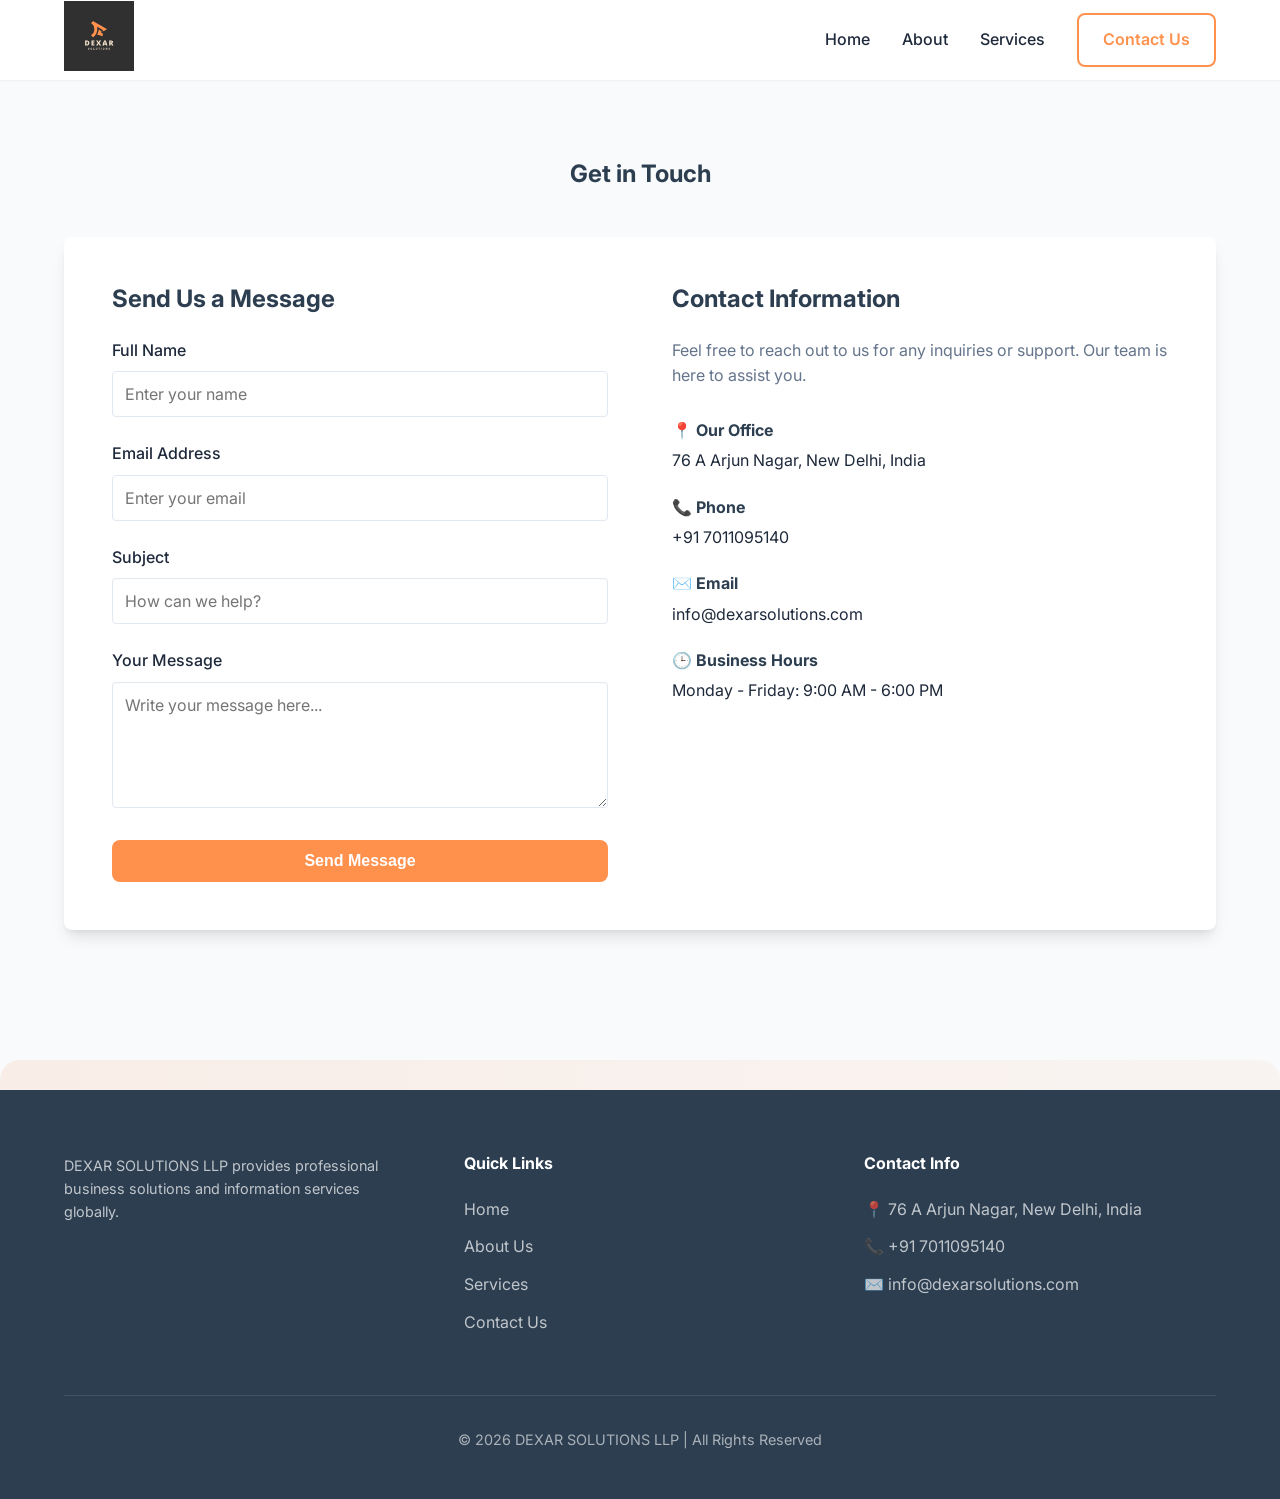
==== contact.html @ 8984e8ed "Ininitation of new project" ====
<!DOCTYPE html>
<html lang="en">

<head>
    <meta charset="UTF-8">
    <meta name="viewport" content="width=device-width, initial-scale=1.0">
    <title>Contact Us | Dexar Solutions LLP</title>
    <meta name="description"
        content="Get in touch with Dexar Solutions LLP for professional business and information services.">
    <link rel="preconnect" href="https://fonts.googleapis.com">
    <link rel="preconnect" href="https://fonts.gstatic.com" crossorigin>
    <link href="https://fonts.googleapis.com/css2?family=Inter:wght@400;500;600;700&display=swap" rel="stylesheet">
    <link rel="stylesheet" href="style.css">
</head>

<body>

    <header>
        <div class="container header-container">
            <a href="index.html" class="logo">
                <img src="assets/logo.png" alt="Dexar Solutions Logo">
            </a>
            <!-- Mobile nav toggle -->
            <button class="nav-toggle" aria-label="Toggle navigation" aria-expanded="false">
                <span class="hamburger"></span>
            </button>
            <nav>
                <a href="index.html">Home</a>
                <a href="index.html#about">About</a>
                <a href="index.html#services">Services</a>
                <a href="contact.html" class="btn btn-outline">Contact Us</a>
            </nav>
        </div>
    </header>

    <main>
        <section class="section-padding">
            <div class="container">
                <h1 style="text-align: center; margin-bottom: 3rem;">Get in Touch</h1>

                <div class="contact-container">
                    <div class="contact-form">
                        <h2>Send Us a Message</h2>
                        <form>
                            <div class="form-group">
                                <label for="name">Full Name</label>
                                <input type="text" id="name" name="name" placeholder="Enter your name" required>
                            </div>

                            <div class="form-group">
                                <label for="email">Email Address</label>
                                <input type="email" id="email" name="email" placeholder="Enter your email" required>
                            </div>

                            <div class="form-group">
                                <label for="subject">Subject</label>
                                <input type="text" id="subject" name="subject" placeholder="How can we help?">
                            </div>

                            <div class="form-group">
                                <label for="message">Your Message</label>
                                <textarea id="message" name="message" rows="5" placeholder="Write your message here..."
                                    required></textarea>
                            </div>

                            <button type="submit" class="btn" style="width: 100%;">Send Message</button>
                        </form>
                    </div>

                    <div class="contact-details">
                        <h2>Contact Information</h2>
                        <p style="margin-bottom: 2rem; color: var(--text-muted);">
                            Feel free to reach out to us for any inquiries or support. Our team is here to assist you.
                        </p>

                        <div style="margin-bottom: 1.5rem;">
                            <h4 style="margin-bottom: 0.5rem;">📍 Our Office</h4>
                            <p>76 A Arjun Nagar, New Delhi, India</p>
                        </div>

                        <div style="margin-bottom: 1.5rem;">
                            <h4 style="margin-bottom: 0.5rem;">📞 Phone</h4>
                            <p>+91 7011095140</p>
                        </div>

                        <div style="margin-bottom: 1.5rem;">
                            <h4 style="margin-bottom: 0.5rem;">✉️ Email</h4>
                            <p>info@dexarsolutions.com</p>
                        </div>

                        <div style="margin-bottom: 1.5rem;">
                            <h4 style="margin-bottom: 0.5rem;">🕒 Business Hours</h4>
                            <p>Monday - Friday: 9:00 AM - 6:00 PM</p>
                        </div>
                    </div>
                </div>
            </div>
        </section>
    </main>

    <footer>
        <div class="container">
            <div class="footer-grid">
                <div class="footer-column">
                    <!-- <img src="assets/logo.png" alt="Dexar Solutions Logo" class="footer-logo"> -->
                    <p style="opacity: 0.7; font-size: 0.9rem;">
                        DEXAR SOLUTIONS LLP provides professional business solutions and information services globally.
                    </p>
                </div>
                <div class="footer-column">
                    <h4>Quick Links</h4>
                    <ul class="footer-links">
                        <li><a href="index.html">Home</a></li>
                        <li><a href="index.html#about">About Us</a></li>
                        <li><a href="index.html#services">Services</a></li>
                        <li><a href="contact.html">Contact Us</a></li>
                    </ul>
                </div>
                <div class="footer-column">
                    <h4>Contact Info</h4>
                    <ul class="footer-links">
                        <li><span style="opacity: 0.7;">📍 76 A Arjun Nagar, New Delhi, India</span></li>
                        <li><span style="opacity: 0.7;">📞 +91 7011095140</span></li>
                        <li><span style="opacity: 0.7;">✉️ info@dexarsolutions.com</span></li>
                    </ul>
                </div>
            </div>
            <div class="footer-bottom">
                <p>&copy; 2026 DEXAR SOLUTIONS LLP | All Rights Reserved</p>
            </div>
        </div>
    </footer>

        <script src="script.js"></script>
</body>

</html>
---- style.css ----
:root {
    --primary: #2c3e50;
    --primary-light: #34495e;
    --accent: #ff914d;
    --accent-hover: #e67e22;
    --text-dark: #1e293b;
    --text-muted: #64748b;
    --bg-light: #f8fafc;
    --bg-white: #ffffff;
    --border: #e2e8f0;
    --shadow-sm: 0 1px 2px 0 rgb(0 0 0 / 0.05);
    --shadow: 0 4px 6px -1px rgb(0 0 0 / 0.1), 0 2px 4px -2px rgb(0 0 0 / 0.1);
    --shadow-lg: 0 10px 15px -3px rgb(0 0 0 / 0.1), 0 4px 6px -4px rgb(0 0 0 / 0.1);
    --radius: 8px;
    --header-height: 80px;
    --container-max: 1200px;
}

* {
    margin: 0;
    padding: 0;
    box-sizing: border-box;
}

body {
    font-family: 'Inter', -apple-system, BlinkMacSystemFont, "Segoe UI", Roboto, Helvetica, Arial, sans-serif;
    background-color: var(--bg-light);
    color: var(--text-dark);
    line-height: 1.6;
}

h1,
h2,
h3,
h4 {
    color: var(--primary);
    line-height: 1.2;
    margin-bottom: 1.5rem;
}

p {
    margin-bottom: 1rem;
}

/* Utilities */
.container {
    max-width: var(--container-max);
    margin: 0 auto;
    padding: 0 1.5rem;
}

.section-padding {
    padding: 5rem 0;
}

.btn {
    display: inline-block;
    padding: 0.75rem 1.5rem;
    background-color: var(--accent);
    color: white;
    text-decoration: none;
    border-radius: var(--radius);
    font-weight: 600;
    transition: all 0.3s ease;
    border: none;
    cursor: pointer;
    font-size: 1rem;
}

.btn:hover {
    background-color: var(--accent-hover);
    transform: translateY(-2px);
    box-shadow: var(--shadow);
}

.btn-outline {
    background-color: transparent;
    border: 2px solid var(--accent);
    color: var(--accent);
}

.btn-outline:hover {
    background-color: var(--accent);
    color: white;
}

/* Header */
header {
    background-color: var(--bg-white);
    height: var(--header-height);
    display: flex;
    align-items: center;
    position: sticky;
    top: 0;
    z-index: 1000;
    box-shadow: var(--shadow-sm);
}

.header-container {
    display: flex;
    justify-content: space-between;
    align-items: center;
    width: 100%;
}

.logo img {
    height: 70px;
    width: auto;
}

/* Mobile nav toggle styles */
.nav-toggle {
    display: none;
    background: transparent;
    border: none;
    cursor: pointer;
    padding: 0.5rem;
}

.hamburger,
.hamburger::before,
.hamburger::after {
    display: block;
    width: 28px;
    height: 3px;
    background: var(--text-dark);
    border-radius: 3px;
    transition: transform 0.25s ease, opacity 0.25s ease;
    position: relative;
}

.hamburger::before,
.hamburger::after {
    content: '';
    position: absolute;
    left: 0;
}

.hamburger::before { top: -8px; }
.hamburger::after { top: 8px; }

/* When nav is open we transform the hamburger into an X */
.nav-toggle[aria-expanded="true"] .hamburger {
    background: transparent;
}
.nav-toggle[aria-expanded="true"] .hamburger::before {
    transform: rotate(45deg) translate(5px, 5px);
}
.nav-toggle[aria-expanded="true"] .hamburger::after {
    transform: rotate(-45deg) translate(5px, -5px);
}

nav {
    display: flex;
    gap: 2rem;
    align-items: center;
}

nav a {
    color: var(--text-dark);
    text-decoration: none;
    font-weight: 500;
    transition: color 0.3s ease;
}

nav a:hover {
    color: var(--accent);
}

/* Hero Section */
.hero {
    background: linear-gradient(135deg, var(--primary) 0%, var(--primary-light) 100%);
    color: white;
    padding: 6rem 0;
    text-align: center;
}

.hero h1 {
    color: white;
    font-size: 3rem;
    margin-bottom: 1.5rem;
}

.hero p {
    font-size: 1.25rem;
    max-width: 700px;
    margin: 0 auto 2rem;
    opacity: 0.9;
}

/* Cards & Services */
.grid {
    display: grid;
    grid-template-columns: repeat(auto-fit, minmax(300px, 1fr));
    gap: 2rem;
}

.card {
    background: var(--bg-white);
    padding: 2rem;
    border-radius: var(--radius);
    box-shadow: var(--shadow);
    transition: transform 0.3s ease, box-shadow 0.3s ease;
}

.card:hover {
    transform: translateY(-5px);
    box-shadow: var(--shadow-lg);
}

/* Footer */
footer {
    background-color: var(--primary);
    color: white;
    padding: 4rem 0 2rem;
    margin-top: 5rem;
}

.footer-grid {
    display: grid;
    grid-template-columns: repeat(auto-fit, minmax(200px, 1fr));
    gap: 3rem;
    margin-bottom: 3rem;
}

.footer-column h4 {
    color: white;
    margin-bottom: 1.5rem;
}

.footer-links {
    list-style: none;
}

.footer-links li {
    margin-bottom: 0.75rem;
}

.footer-links a {
    color: rgba(255, 255, 255, 0.7);
    text-decoration: none;
    transition: color 0.3s ease;
}

.footer-links a:hover {
    color: var(--accent);
}

.footer-bottom {
    border-top: 1px solid rgba(255, 255, 255, 0.1);
    padding-top: 2rem;
    text-align: center;
    color: rgba(255, 255, 255, 0.6);
    font-size: 0.9rem;
}

/* Contact Form */
.contact-container {
    display: grid;
    grid-template-columns: 1fr 1fr;
    gap: 4rem;
    background: var(--bg-white);
    padding: 3rem;
    border-radius: var(--radius);
    box-shadow: var(--shadow-lg);
}

.form-group {
    margin-bottom: 1.5rem;
}

.form-group label {
    display: block;
    margin-bottom: 0.5rem;
    font-weight: 500;
}

.form-group input,
.form-group textarea {
    width: 100%;
    padding: 0.75rem;
    border: 1px solid var(--border);
    border-radius: 4px;
    font-family: inherit;
    font-size: 1rem;
}

.form-group input:focus,
.form-group textarea:focus {
    outline: none;
    border-color: var(--accent);
    box-shadow: 0 0 0 3px rgba(255, 145, 77, 0.2);
}

@media (max-width: 768px) {
    /* Avoid overriding --header-height to 'auto' (breaks calc()).
       Set header to auto height directly and position the mobile nav relative to header. */
    header {
        height: auto;
        padding: 1rem 0;
    }

    .header-container {
        flex-direction: row;
        justify-content: space-between;
        align-items: center;
        gap: 1rem;
    }

    /* Show hamburger, hide nav by default on small screens */
    .nav-toggle {
        display: inline-flex;
        align-items: center;
        justify-content: center;
    }

    nav {
        display: none;
        position: absolute;
        left: 0;
        right: 0;
        /* Place the mobile menu directly below the header (100% of header height) */
        top: calc(100% + 10px);
        background: var(--bg-white);
        margin: 0 1rem;
        padding: 1rem;
        border-radius: 10px;
        box-shadow: var(--shadow-lg);
        flex-direction: column;
        gap: 0.75rem;
        z-index: 1001;
    }

    /* When nav has .open (toggled) show it */
    nav.open {
        display: flex;
    }

    nav a {
        padding: 0.5rem 0.75rem;
    }

    .hero h1 {
        font-size: 2rem;
    }

    .hero p {
        font-size: 1.1rem;
    }

    .contact-container {
        grid-template-columns: 1fr;
        gap: 2rem;
        padding: 2rem 1.5rem;
    }

    /* Footer adjustments on small screens */
    .footer-grid {
        gap: 1.5rem;
        text-align: center;
    }
    .footer-column:first-child {
        order: -1;
    }
}

/* Decorative footer top curve and accent */
footer {
    position: relative;
}

footer::before {
    content: '';
    position: absolute;
    top: -30px;
    left: 0;
    right: 0;
    height: 30px;
    background: linear-gradient(90deg, rgba(255,145,77,0.12), rgba(255,145,77,0.06));
    border-top-left-radius: 20px;
    border-top-right-radius: 20px;
    pointer-events: none;
}

.footer-logo {
    height: 48px;
    width: auto;
    margin-bottom: 1rem;
}
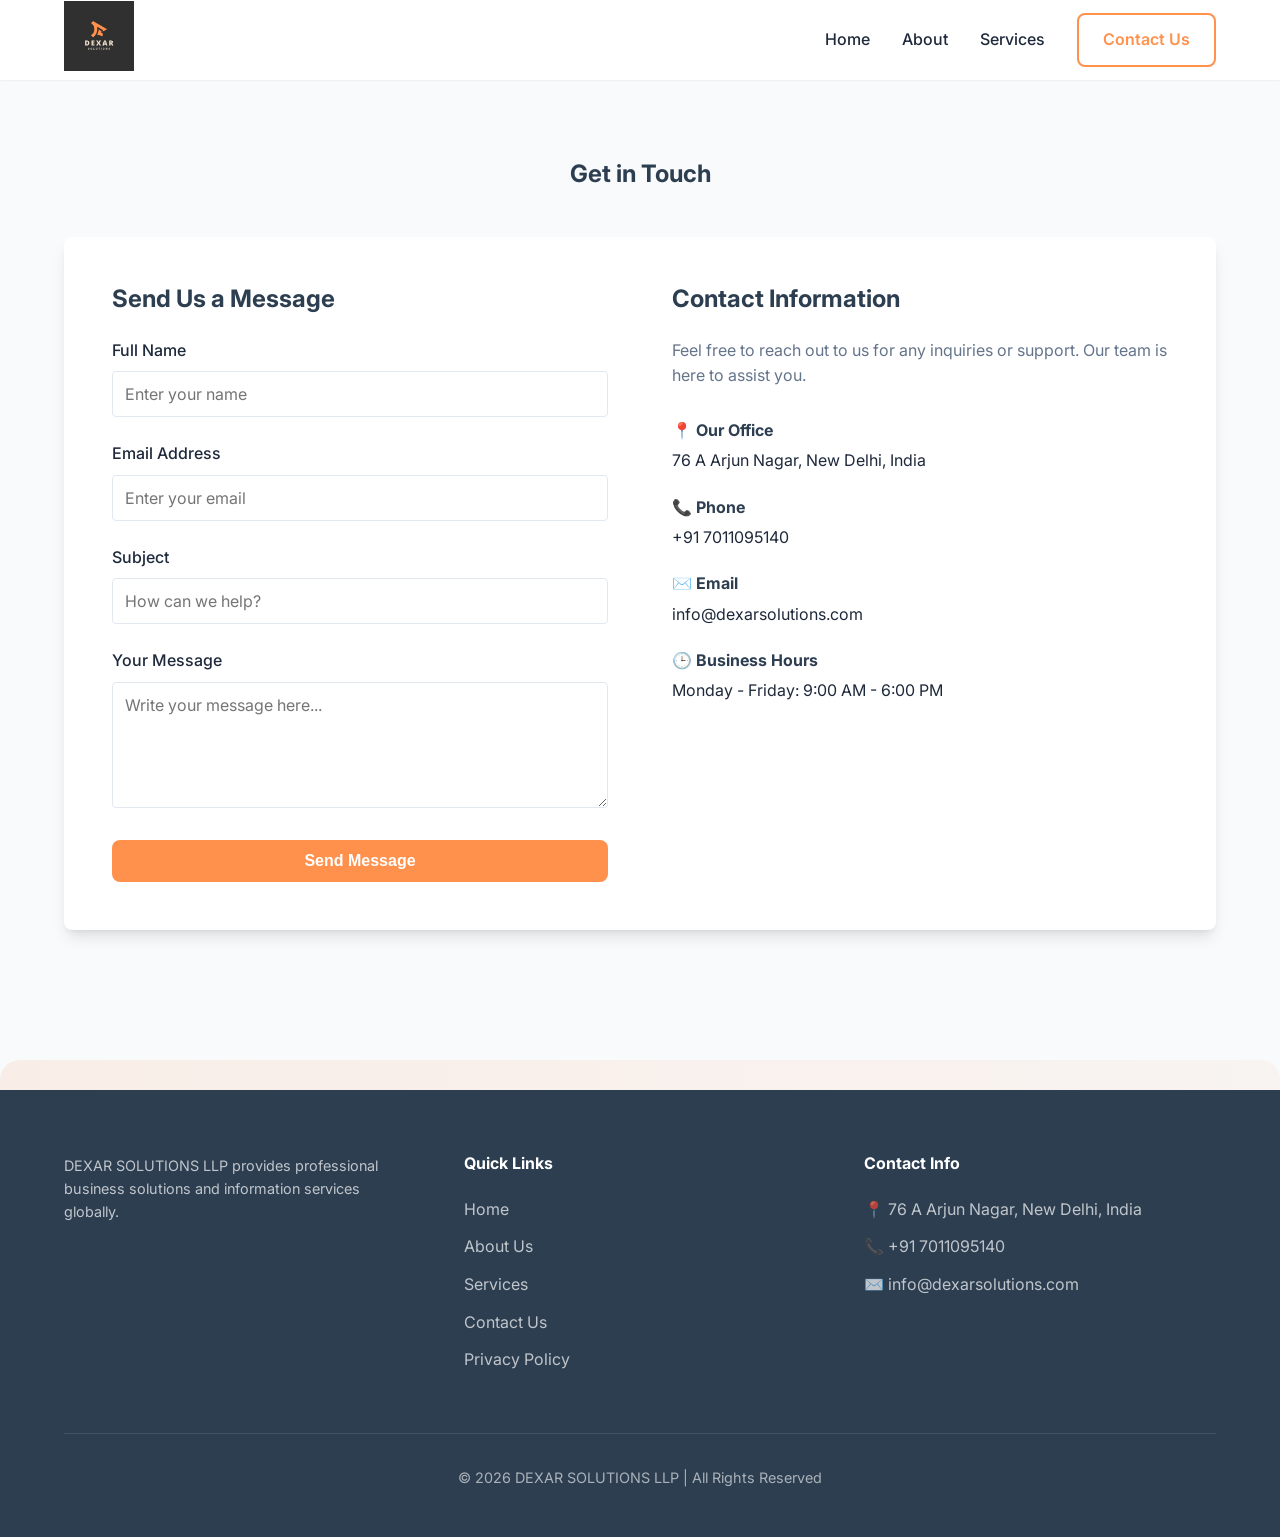
==== commit 33ba38d3: "terms and conditions" ====
--- a/contact.html
+++ b/contact.html
@@ -114,6 +114,7 @@
                         <li><a href="index.html#about">About Us</a></li>
                         <li><a href="index.html#services">Services</a></li>
                         <li><a href="contact.html">Contact Us</a></li>
+                        <li><a href="privacy.html">Privacy Policy</a></li>
                     </ul>
                 </div>
                 <div class="footer-column">
--- a/style.css
+++ b/style.css
@@ -386,4 +386,124 @@
     height: 48px;
     width: auto;
     margin-bottom: 1rem;
-}+}
+/* Legal / Policy pages */
+.legal-page {
+    max-width: 860px;
+    margin: 0 auto;
+    background: var(--bg-white);
+    padding: 3rem;
+    border-radius: var(--radius);
+    box-shadow: var(--shadow-lg);
+}
+
+.legal-page h1 {
+    margin-bottom: 0.5rem;
+}
+
+.legal-subtitle {
+    color: var(--text-muted);
+    font-weight: 500;
+    margin-bottom: 2rem;
+}
+
+.legal-meta {
+    display: flex;
+    flex-wrap: wrap;
+    gap: 0.5rem 2rem;
+    background: var(--bg-light);
+    border-left: 4px solid var(--accent);
+    border-radius: 4px;
+    padding: 1rem 1.25rem;
+    margin-bottom: 2.5rem;
+    font-size: 0.9rem;
+    color: var(--text-muted);
+}
+
+.legal-page h2 {
+    font-size: 1.4rem;
+    margin-top: 2.5rem;
+    margin-bottom: 0.75rem;
+    padding-bottom: 0.5rem;
+    border-bottom: 2px solid var(--border);
+}
+
+.legal-page h3 {
+    font-size: 1.1rem;
+    margin-top: 1.75rem;
+    margin-bottom: 0.75rem;
+}
+
+.legal-page ul {
+    margin: 0 0 1rem 1.25rem;
+    padding-left: 0.75rem;
+}
+
+.legal-page li {
+    margin-bottom: 0.6rem;
+}
+
+.legal-page a {
+    color: var(--accent-hover);
+}
+
+.table-wrap {
+    overflow-x: auto;
+    margin-bottom: 1.5rem;
+}
+
+.legal-table {
+    width: 100%;
+    border-collapse: collapse;
+    min-width: 520px;
+    font-size: 0.95rem;
+}
+
+.legal-table th {
+    background: var(--primary);
+    color: white;
+    text-align: left;
+    padding: 0.85rem 1rem;
+    font-weight: 600;
+}
+
+.legal-table td {
+    padding: 0.85rem 1rem;
+    border-bottom: 1px solid var(--border);
+    vertical-align: top;
+}
+
+.legal-table tbody tr:nth-child(even) {
+    background: var(--bg-light);
+}
+
+.legal-callout {
+    background: var(--bg-light);
+    border-left: 4px solid var(--primary);
+    border-radius: 4px;
+    padding: 1.5rem;
+    margin: 1.5rem 0;
+}
+
+.legal-callout h4 {
+    margin-bottom: 1rem;
+}
+
+.legal-callout p {
+    margin-bottom: 0.5rem;
+}
+
+.legal-callout p:last-child {
+    margin-bottom: 0;
+}
+
+@media (max-width: 768px) {
+    .legal-page {
+        padding: 2rem 1.5rem;
+    }
+
+    .legal-meta {
+        flex-direction: column;
+        gap: 0.35rem;
+    }
+}
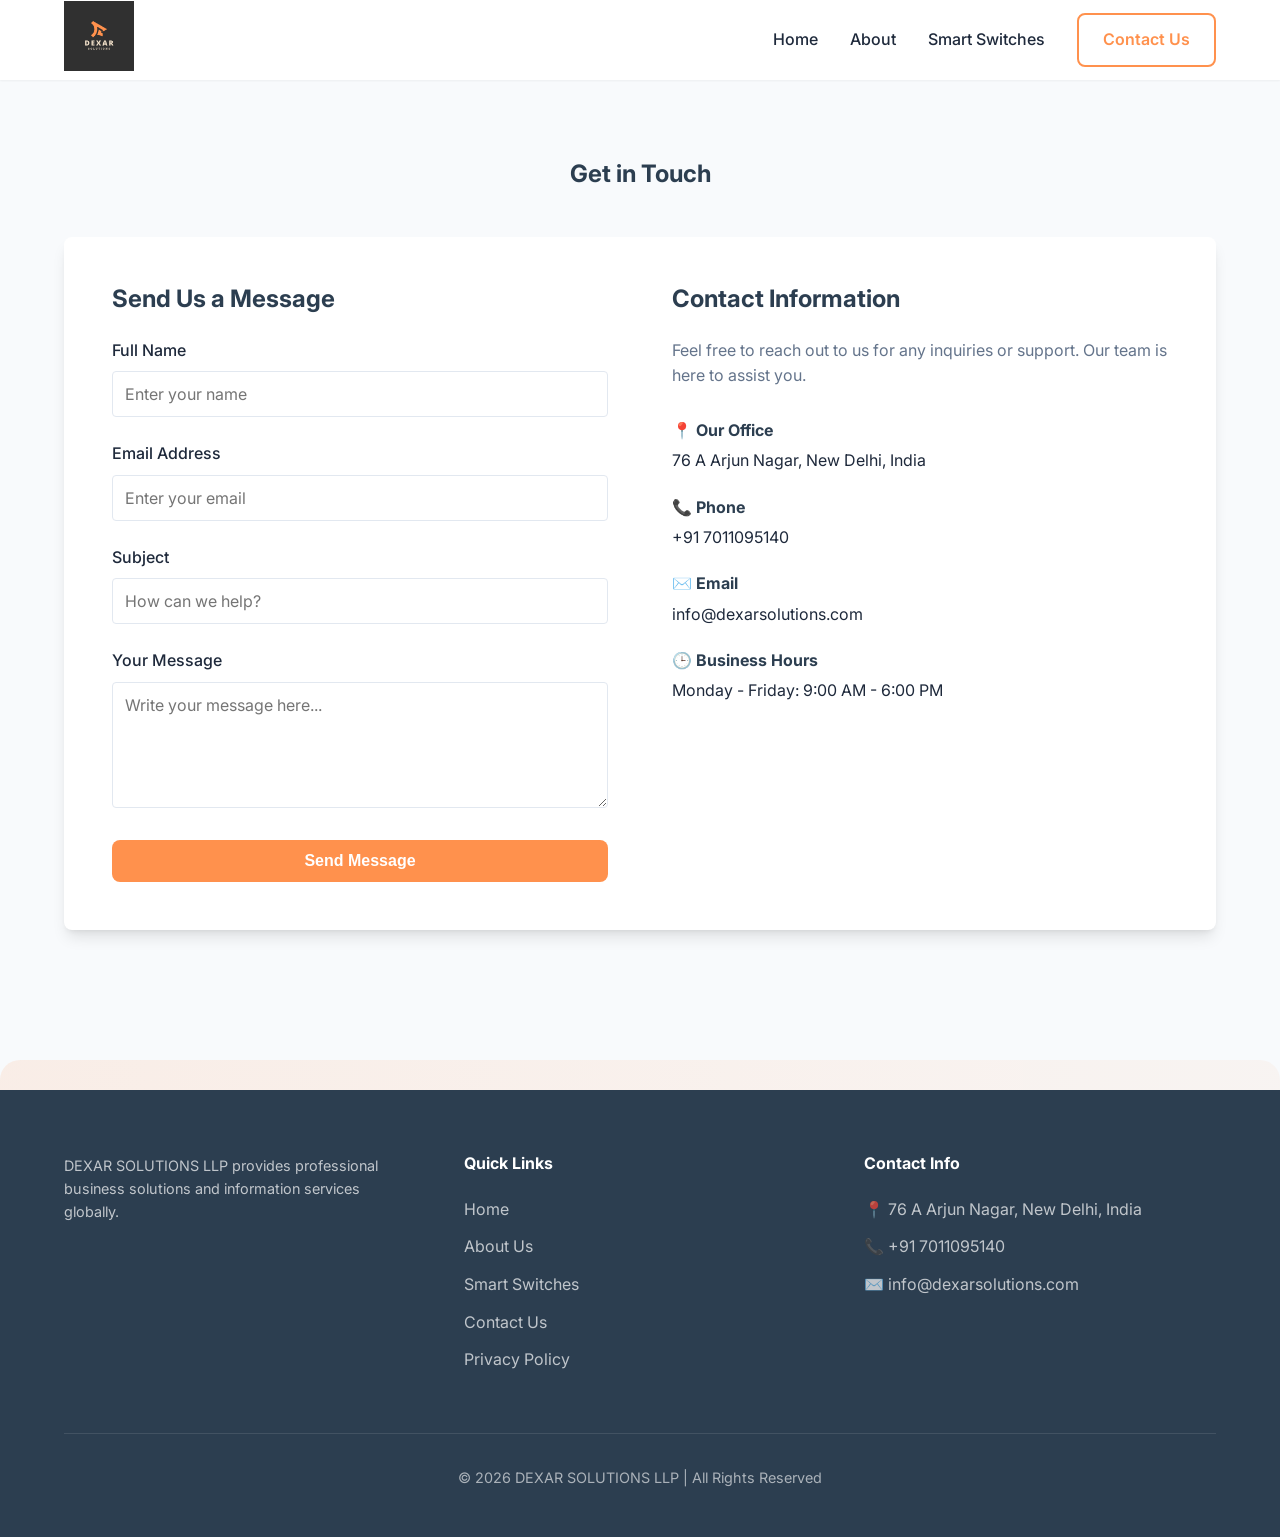
==== commit be1e5a7f: "update ui chnages from shagufta doc" ====
--- a/contact.html
+++ b/contact.html
@@ -27,7 +27,7 @@
             <nav>
                 <a href="index.html">Home</a>
                 <a href="index.html#about">About</a>
-                <a href="index.html#services">Services</a>
+                <a href="index.html#switches">Smart Switches</a>
                 <a href="contact.html" class="btn btn-outline">Contact Us</a>
             </nav>
         </div>
@@ -112,7 +112,7 @@
                     <ul class="footer-links">
                         <li><a href="index.html">Home</a></li>
                         <li><a href="index.html#about">About Us</a></li>
-                        <li><a href="index.html#services">Services</a></li>
+                        <li><a href="index.html#switches">Smart Switches</a></li>
                         <li><a href="contact.html">Contact Us</a></li>
                         <li><a href="privacy.html">Privacy Policy</a></li>
                     </ul>
